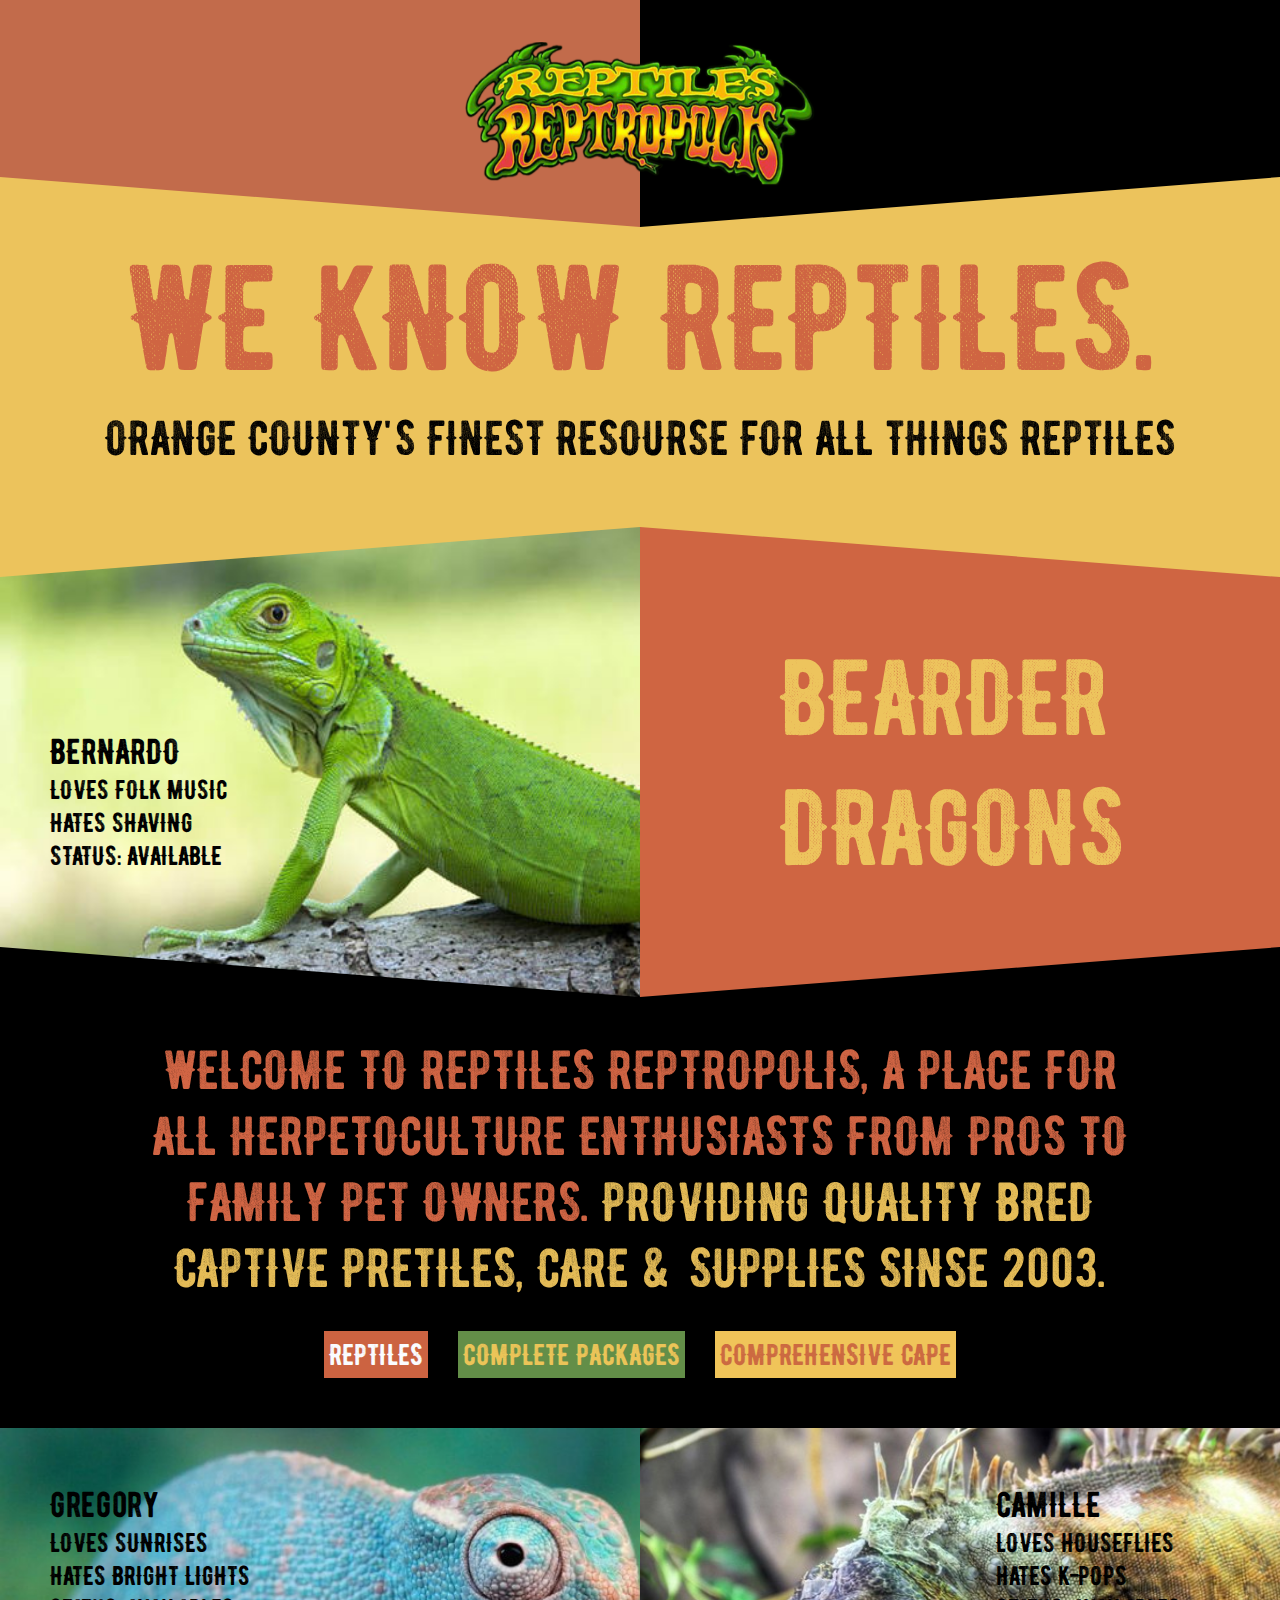
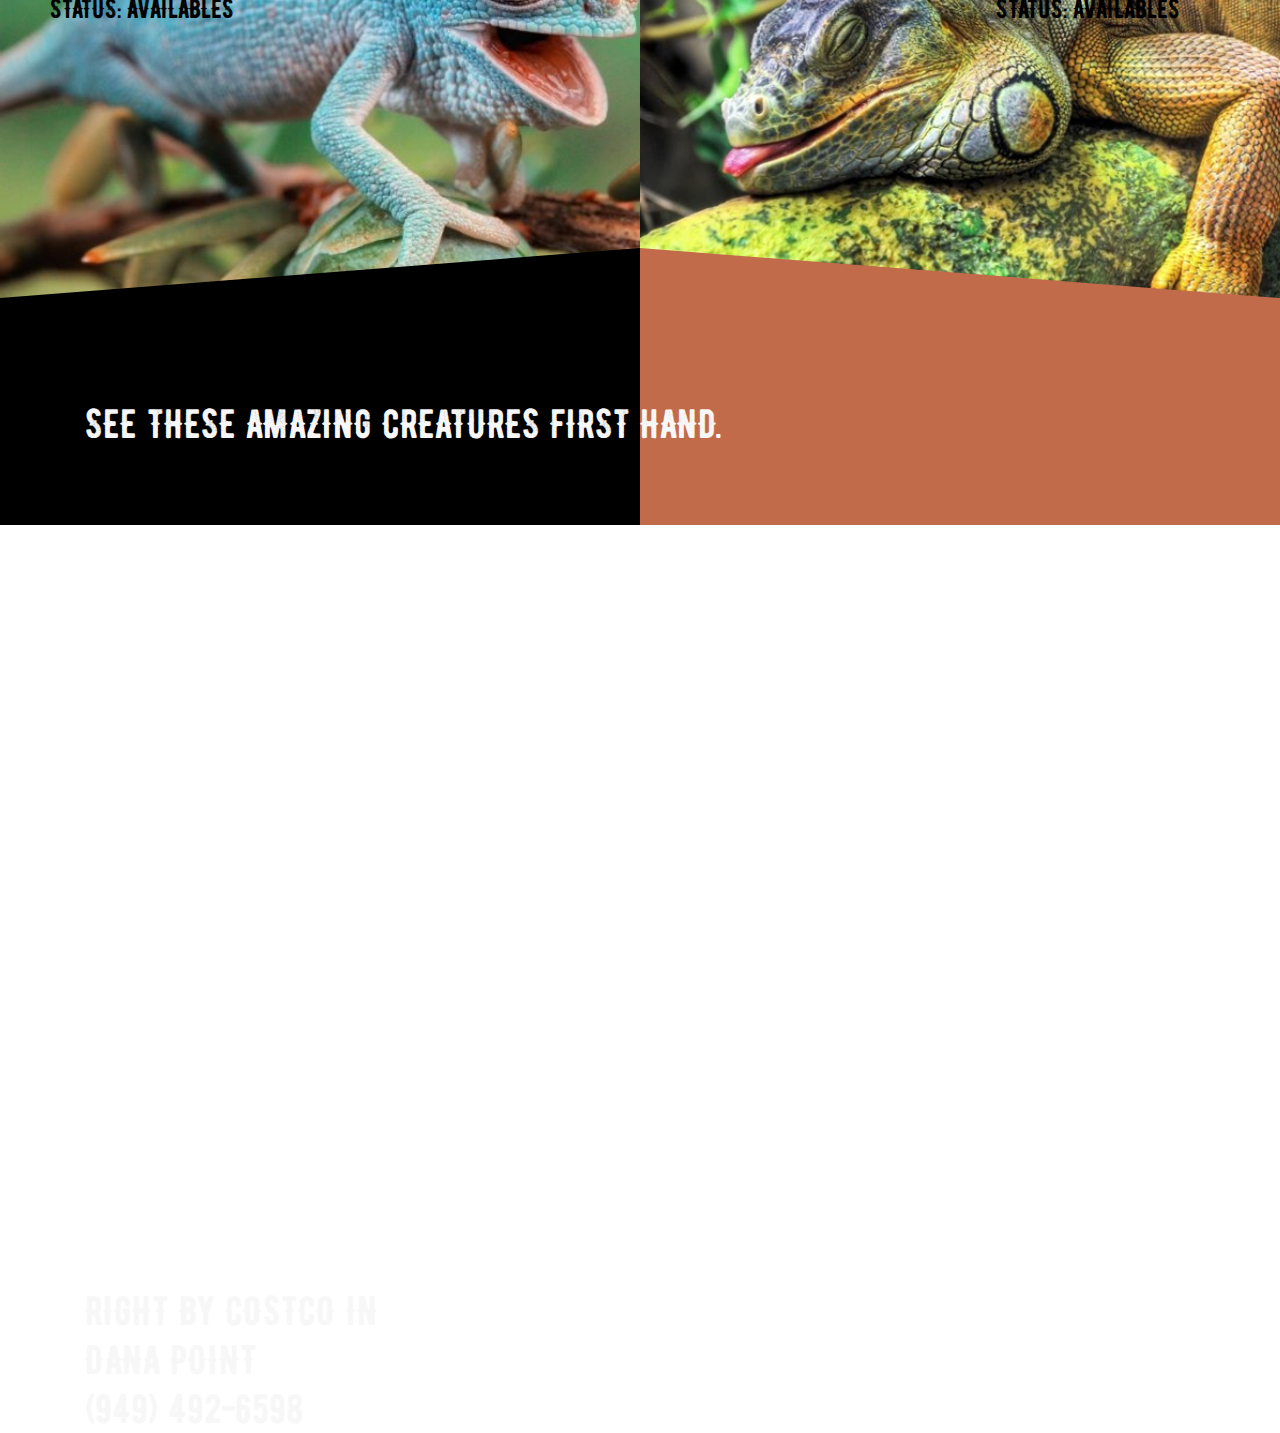
==== index.html @ a3d31421 "Stuff up to Location block" ====
<!DOCTYPE html>
<html lang="ru">
<head>
  <link href="style.css" rel="stylesheet">
  <link href="https://fonts.googleapis.com/css?family=Roboto+Slab:100,300,400,700" rel="stylesheet">
  <title>reptiles</title>
</head>

  <body>
<div class="flex headPosition">
  <div class="headRed"></div>
  <div class="headBlack"></div>
  <img  class="headLogo" src="pictures/Reptiles_Reptropolis_Logo.png" alt="reptiles" /></div>
</div>
<div class="flex">
  <div class="triangleDownLeftAngle"></div>
  <div class="triangleDownRightAngle"></div>
</div>
<div class="WeKnow">
  <div class="weKnowBackground">
    <div class="weKnowText">WE KNOW REPTILES.</div>
    <div class="weKnowOrange">ORANGE COUNTY'S FINEST RESOURSE FOR ALL THINGS REPTILES</div>
  </div>
</div>
<div class="flex flexTriangles">
  <div class="triangleUpLeftAngle"></div>
  <div class="triangleUpRightAngle"></div>
</div>
<div class="flex headMargin">
  <div class="pictureDiv">
    <div class="bernardoText">
      <div class="sizeTextPictureName">BERNARDO</div>
      <div class="discriptionTextSize bernardoLove">LOVES FOLK MUSIC</div>
      <div class="discriptionTextSize bernardoHate">HATES SHAVING</div>
      <div class="discriptionTextSize bernardoStatus">STATUS: AVAILABLE</div>
    </div>
  </div>
  <div class="rightPartPicture">
    <div class="bernardoRight">BEARDER DRAGONS</div>
  </div>
</div>
<div class="flex">
    <div class="triangleDownLeftAngleBlack"></div>
    <div class="triangleDownRightAngleBlack"></div>
  </div>
<div class="allBlack">
  <div class="allBlackText">
    <span class="allBlackTextSpan1">
      WELCOME TO REPTILES REPTROPOLIS, A PLACE FOR ALL HERPETOCULTURE ENTHUSIASTS FROM PROS TO FAMILY PET OWNERS.
    </span>
    <span class="allBlackTextSpan2">
      PROVIDING QUALITY BRED CAPTIVE PRETILES, CARE & SUPPLIES SINSE 2003.
    </span>
  </div>
  <div class="blackButtons">
    <a href="" class="button buttonReptiles">REPTILES</a>
    <a href="" class="button buttonComplete">COMPLETE PACKAGES</a>
    <a href="" class="button buttonComprehensive">COMPREHENSIVE CAPE</a>
  </div>
</div>
<div class="flex headMargin">
  <div class="pictureCregory">
    <div class="textCreroryDescription">
      <div class="cregoryText sizeTextPictureName">Gregory</div>
      <div class="discriptionTextSize">LOVES SUNRISES</div>
      <div class="discriptionTextSize">HATES BRIGHT LIGHTS</div>
      <div class="discriptionTextSize">STATUS: AVAILABLES</div>
    </div>
  </div>
  <div class="pictureCamille"></div>
  <div class="textCreroryDescriptionRight">
      <div class="cregoryText sizeTextPictureName">CAMILLE</div>
      <div class="discriptionTextSize">LOVES HOUSEFLIES</div>
      <div class="discriptionTextSize">HATES K-POPS</div>
      <div class="discriptionTextSize">STATUS: AVAILABLES</div>
    </div>
</div>
<div class="flex">
  <div class="triangleDownRightAngleBlack"></div>
  <div class="triangleDownLeftAngleRed"></div>
</div>
<div class="flex location headPosition">
    <div class="headBlack locationLeft">
      <div class="textOnBlack">SEE THESE AMAZING CREATURES FIRST HAND.</div>
    </div>
    <div class="headRed locationRight">
      <div class="textOnRightPhone">
        <div class="textRight">RIGHT BY COSTCO  IN</div>
        <div class="textRightName">DANA POINT</div>
        <div class="textRightPhone">(949) 492-6598</div>
        </div>
    </div>
  </div>
  </body>
</html>
---- style.css ----
@font-face {
  font-family: 'reptile';
  src: url('190114084332BERNIER-Distressed.woff');
  font-weight: normal;
  font-style: normal;
}
body {
  font-family: reptile;
}
* {
  margin: 0;
  padding: 0;
}

.flex {
  display: flex;
  flex-direction: row;
}

.headPosition {
  height: 227px;
  position: relative;
}
.headRed {
  background-color: #c26b4b;
  flex-grow: 1;
  height: 227px;
}

.headLogo {
  height: 144px;
  width: 350px;
  position: absolute;
  left: 50%;
  top: 50%;
  margin-top: -72px;
  margin-left: -175px;
}

.headBlack {
  background-color: #000000;
  flex-grow: 1;
}

.triangleDownLeftAngle{
  width: 50%;
  height: 50px;
  background: #ecc35c;
  clip-path: polygon(0% 0%, 0% 100%, 100% 100%);
  margin-top: -50px;
}

.triangleDownRightAngle {
  width: 50%;
  height: 50px;
  background: #ecc35c;
  clip-path: polygon(100% 0%, 0% 100%, 100% 100%);
  margin-top: -50px;
}

.weKnowBackground {
  background-color: #ecc35c;;
  width: 100%;
  height: 300px;
}

.weKnowText {
  text-align: center;
  color: #cf6542;
  font-size: 150px;
}

.weKnowOrange {
  text-align: center;
  color: #000000;
  font-size: 49px;
}

.triangleUpLeftAngle {
  width: 50%;
  height: 50px;
  background: #ecc35c;
  clip-path: polygon(100% 0%, 0% 100%, 0% 0%);
}

.triangleUpRightAngle {
  width: 50%;
  height: 50px;
  background: #ecc35c;
  clip-path: polygon(100% 100%, 0% 0%, 100% 0%);
}


.rightPartPicture {
  background-color: #cf6542;
  width: 50%;
  display: flex;
  align-items: center;
  justify-content: center;
}

.pictureDiv {
  background-image: url(pictures/lizz-1003046.jpg);
  width: 50%;
  background-repeat: no-repeat;
  background-size: cover;
}

.headMargin {
  margin-top: -50px;
  height: 470px;
  position: relative;
}

.bernardoText {
  position: absolute;
  top: 203px;
  left: 50px;
}

.flexTriangles {
  position: relative;
  z-index: 2;
}

.sizeTextPictureName {
  font-size: 36px;
}

.discriptionTextSize{
  font-size: 27px;
}

.bernardoRight {
  color: #edc45d;
  font-size: 108px;
  width: 360px;
}

.allBlack {
  background-color: #000000;
  margin-bottom: 50px;
  padding-bottom: 50px;
}

.allBlackText {
  text-align: center;
  font-size: 55px;
  width: 1023px;
  margin: 0 auto;
  padding-top: 40px;
}

.allBlackTextSpan1 {
  color: #d16544;
}

.allBlackTextSpan2 {
  color: #e5bc57;
}

.triangleDownLeftAngleBlack{
  width: 50%;
  height: 50px;
  background: #000000;
  clip-path: polygon(0% 0%, 0% 100%, 100% 100%);
  margin-top: -50px;
}

.triangleDownRightAngleBlack {
  width: 50%;
  height: 50px;
  background: #000000;
  clip-path: polygon(100% 0%, 0% 100%, 100% 100%);
  margin-top: -50px;
}

.blackButtons {
  display: flex;
  justify-content: center;
  margin-top: 30px;
}

.blackButtons .button {
  font-size: 30px;
  margin-left: 15px;
  margin-right: 15px;
  text-decoration: none;
  border-width: 2px;
  padding: 5px;
}

.buttonReptiles {
  background-color: #cc6341;
  border-color: #a39690;
  color: #fafcff;
}

.buttonComplete {
  background-color: #638e48;
  border-color: #a39690;
  color: #ebc458;
}

.buttonComprehensive {
  background-color: #f0c459;
  border-color: #a39690;
  color: #cc6a41;
}

.pictureCregory {
  background-image: url(pictures/315486.jpg);
  width: 50%;
  background-repeat: no-repeat;
  background-size: cover;
  position: relative;
}

.pictureCamille {
  background-image: url(pictures/112015_1758_1.jpg);
  width: 50%;
  background-repeat: no-repeat;
  background-size: cover;
}

.textCreroryDescription {
  position: absolute;
  top: 55px;
  left: 50px;
  color: #000000;
}

.textCreroryDescriptionRight {
  position: absolute;
  top: 55px;
  right: 100px;
  color: #000000;
}


.triangleDownRightAngleBlack {
  width: 50%;
  height: 50px;
  background: #000000;
  clip-path: polygon(100% 0%, 0% 100%, 100% 100%);
  margin-top: -50px;
}

.triangleDownLeftAngleRed {
  width: 50%;
  height: 50px;
  background: #c26b4b;
  clip-path: polygon(0% 0%, 0% 100%, 100% 100%);
  margin-top: -50px;
  opacity: 1;
}

.textOnBlack {
  position: relative;
}

.textOnBlack {
  position: absolute;
  top: 101px;
  left: 85px;
  color: #f7f7f7;
  font-size: 41px;
}

.textOnRightPhone {
  position: absolute;
  top: 988px;
  left: 85px;
  color: #f7f7f7;
  font-size: 41px;
}
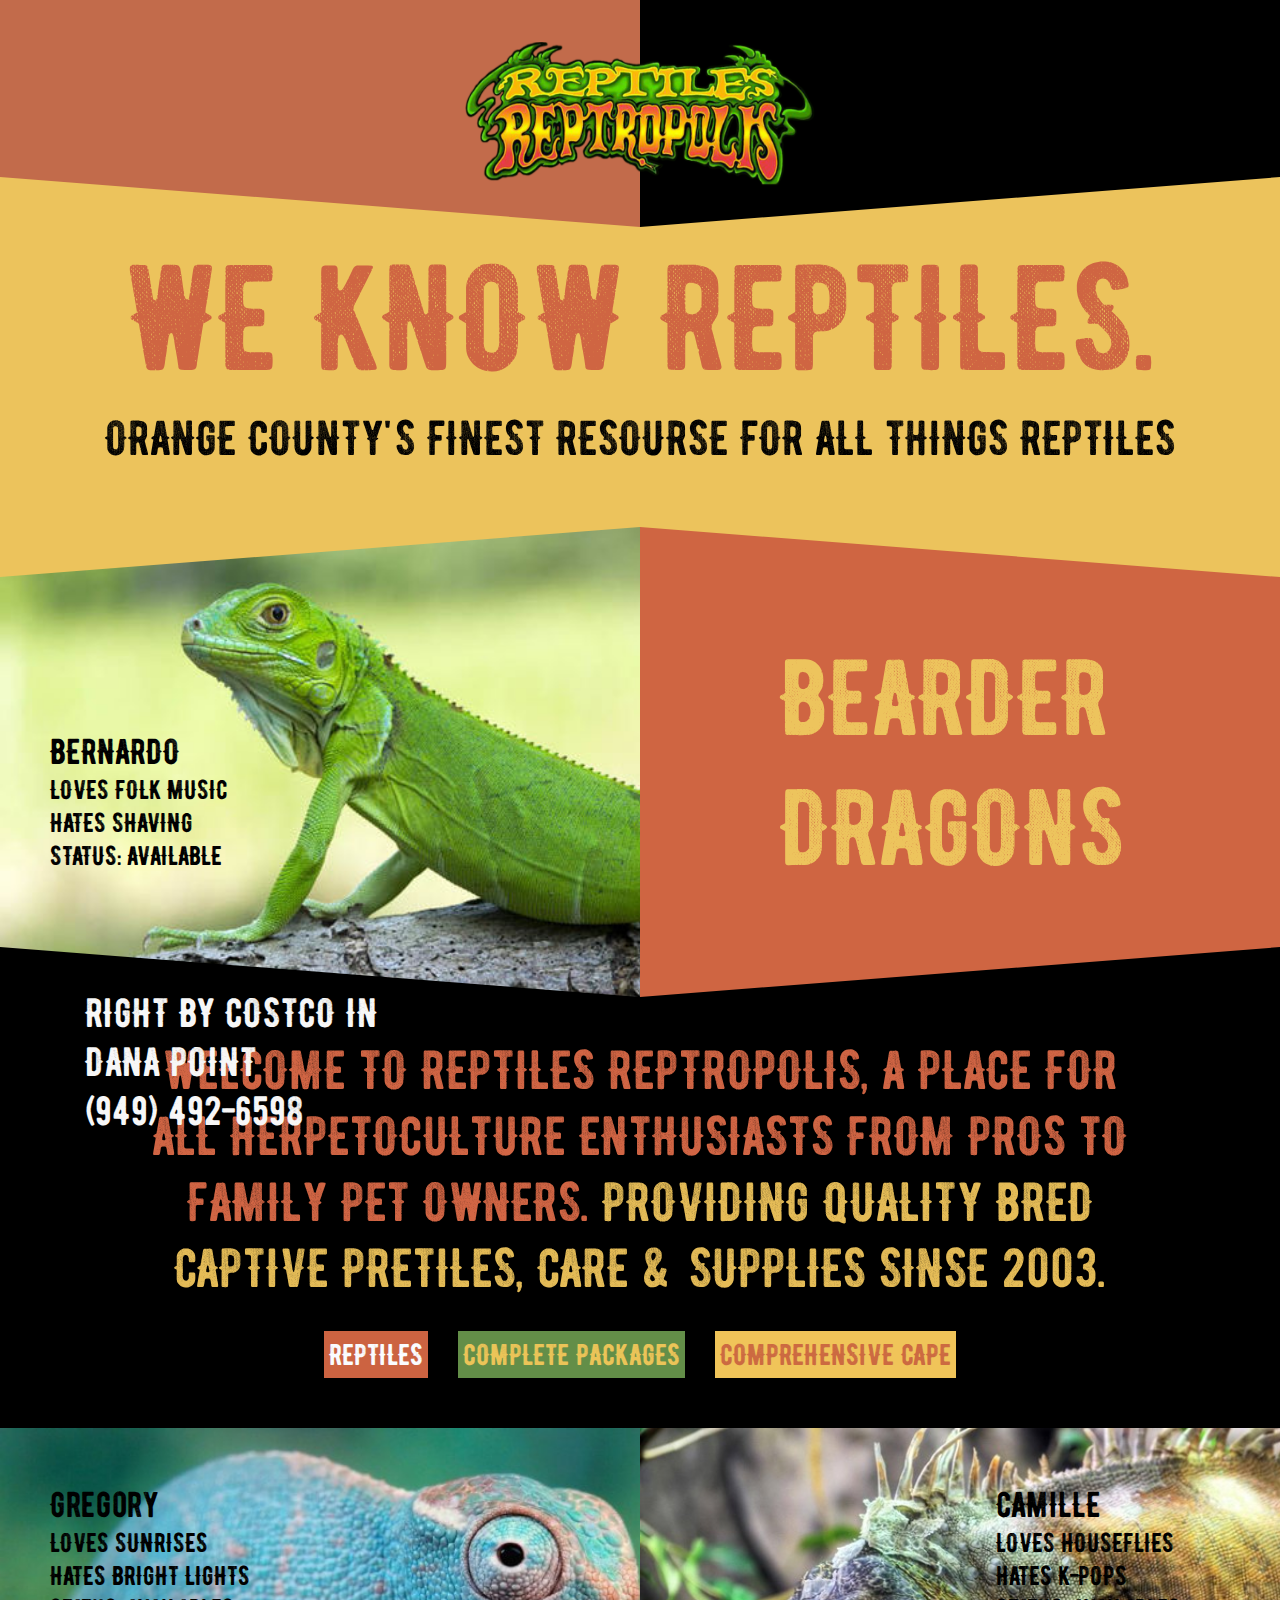
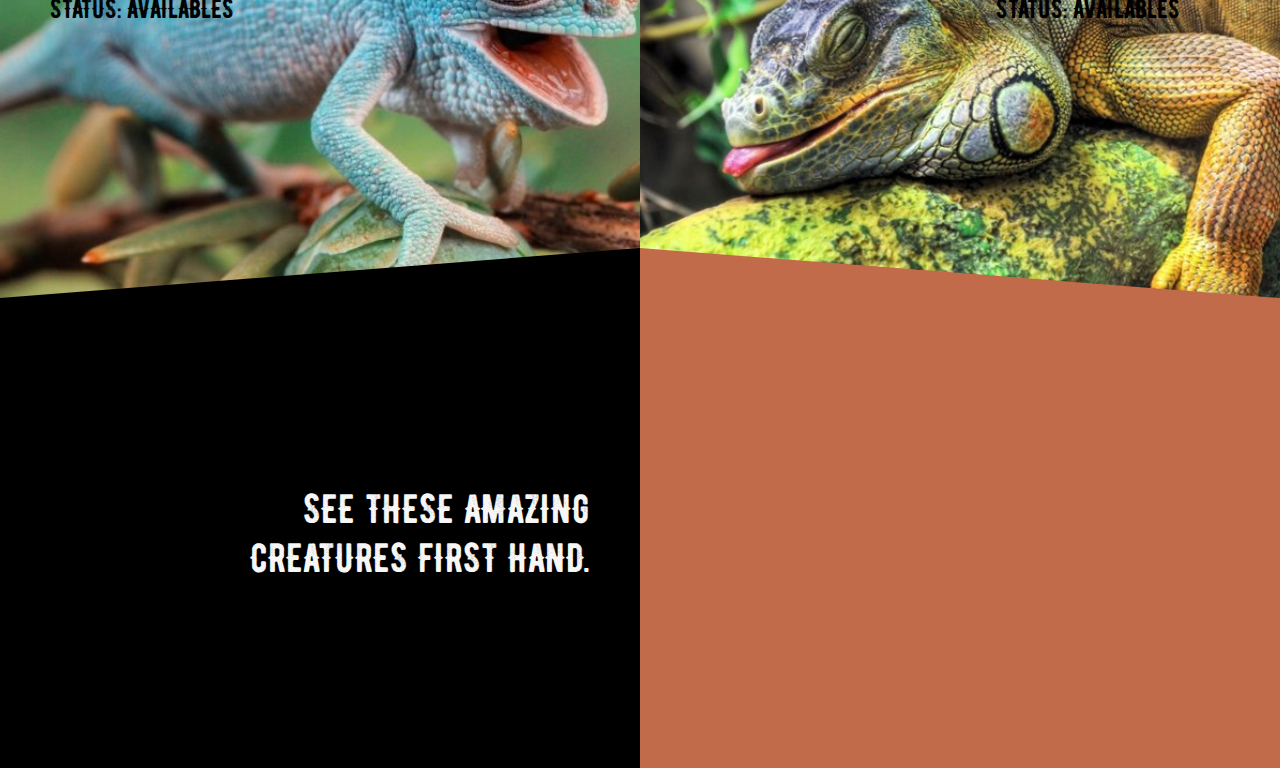
==== commit e419c430: "before location with good classes" ====
--- a/index.html
+++ b/index.html
@@ -7,12 +7,12 @@
 </head>
 
   <body>
-<div class="flex headPosition">
-  <div class="headRed"></div>
-  <div class="headBlack"></div>
+<div class="flex head">
+  <div class="headRed red"></div>
+  <div class="headBlack black"></div>
   <img  class="headLogo" src="pictures/Reptiles_Reptropolis_Logo.png" alt="reptiles" /></div>
 </div>
-<div class="flex">
+<div class="flex flexTriangles">
   <div class="triangleDownLeftAngle"></div>
   <div class="triangleDownRightAngle"></div>
 </div>
@@ -26,7 +26,7 @@
   <div class="triangleUpLeftAngle"></div>
   <div class="triangleUpRightAngle"></div>
 </div>
-<div class="flex headMargin">
+<div class="flex beardedDragons">
   <div class="pictureDiv">
     <div class="bernardoText">
       <div class="sizeTextPictureName">BERNARDO</div>
@@ -39,7 +39,7 @@
     <div class="bernardoRight">BEARDER DRAGONS</div>
   </div>
 </div>
-<div class="flex">
+<div class="flex flexTriangles">
     <div class="triangleDownLeftAngleBlack"></div>
     <div class="triangleDownRightAngleBlack"></div>
   </div>
@@ -58,7 +58,7 @@
     <a href="" class="button buttonComprehensive">COMPREHENSIVE CAPE</a>
   </div>
 </div>
-<div class="flex headMargin">
+<div class="flex otherReptiles">
   <div class="pictureCregory">
     <div class="textCreroryDescription">
       <div class="cregoryText sizeTextPictureName">Gregory</div>
@@ -75,20 +75,23 @@
       <div class="discriptionTextSize">STATUS: AVAILABLES</div>
     </div>
 </div>
-<div class="flex">
+<div class="flex flexTriangles">
   <div class="triangleDownRightAngleBlack"></div>
   <div class="triangleDownLeftAngleRed"></div>
 </div>
-<div class="flex location headPosition">
-    <div class="headBlack locationLeft">
-      <div class="textOnBlack">SEE THESE AMAZING CREATURES FIRST HAND.</div>
+<div class="flex location">
+    <div class="black locationLeft">
+      <div class="textOnBlack">
+        <div>SEE THESE AMAZING</div>
+        <div>CREATURES FIRST HAND.</div>
+      </div>
     </div>
-    <div class="headRed locationRight">
+    <div class="red locationRight">
       <div class="textOnRightPhone">
         <div class="textRight">RIGHT BY COSTCO  IN</div>
         <div class="textRightName">DANA POINT</div>
         <div class="textRightPhone">(949) 492-6598</div>
-        </div>
+      </div>
     </div>
   </div>
   </body>
--- a/style.css
+++ b/style.css
@@ -17,14 +17,18 @@
   flex-direction: row;
 }
 
-.headPosition {
+.head {
   height: 227px;
   position: relative;
 }
+
 .headRed {
+  height: 227px;
+}
+
+.red {
   background-color: #c26b4b;
-  flex-grow: 1;
-  height: 227px;
+  width: 50%;
 }
 
 .headLogo {
@@ -37,9 +41,9 @@
   margin-left: -175px;
 }
 
-.headBlack {
+.black {
   background-color: #000000;
-  flex-grow: 1;
+  width: 50%;
 }
 
 .triangleDownLeftAngle{
@@ -106,7 +110,8 @@
   background-size: cover;
 }
 
-.headMargin {
+.beardedDragons,
+.otherReptiles {
   margin-top: -50px;
   height: 470px;
   position: relative;
@@ -260,11 +265,11 @@
 }
 
 .textOnBlack {
-  position: absolute;
-  top: 101px;
-  left: 85px;
   color: #f7f7f7;
   font-size: 41px;
+  text-align: right;
+  width: 100%;
+  padding: 50px;
 }
 
 .textOnRightPhone {
@@ -273,4 +278,13 @@
   left: 85px;
   color: #f7f7f7;
   font-size: 41px;
+}
+
+.location {
+  height: 470px;
+}
+
+.locationLeft {
+  display: flex;
+  align-items: center;
 }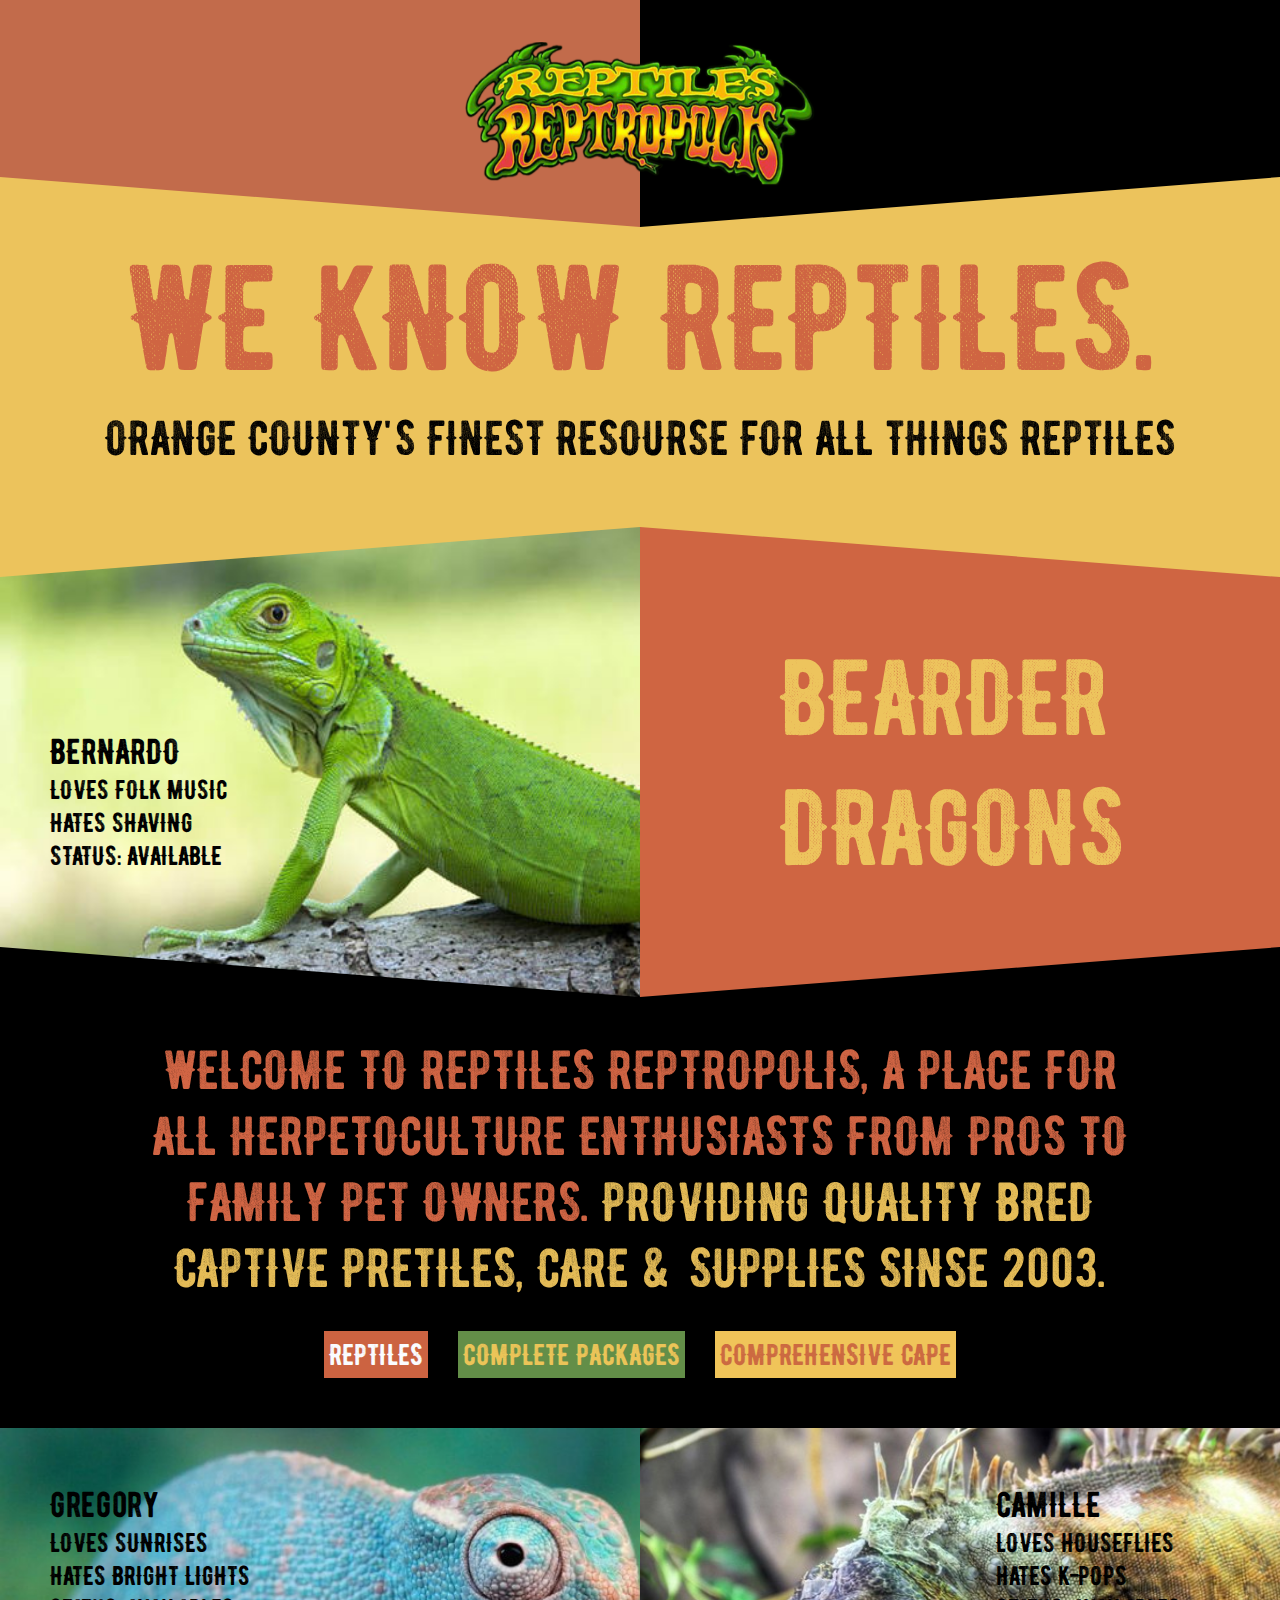
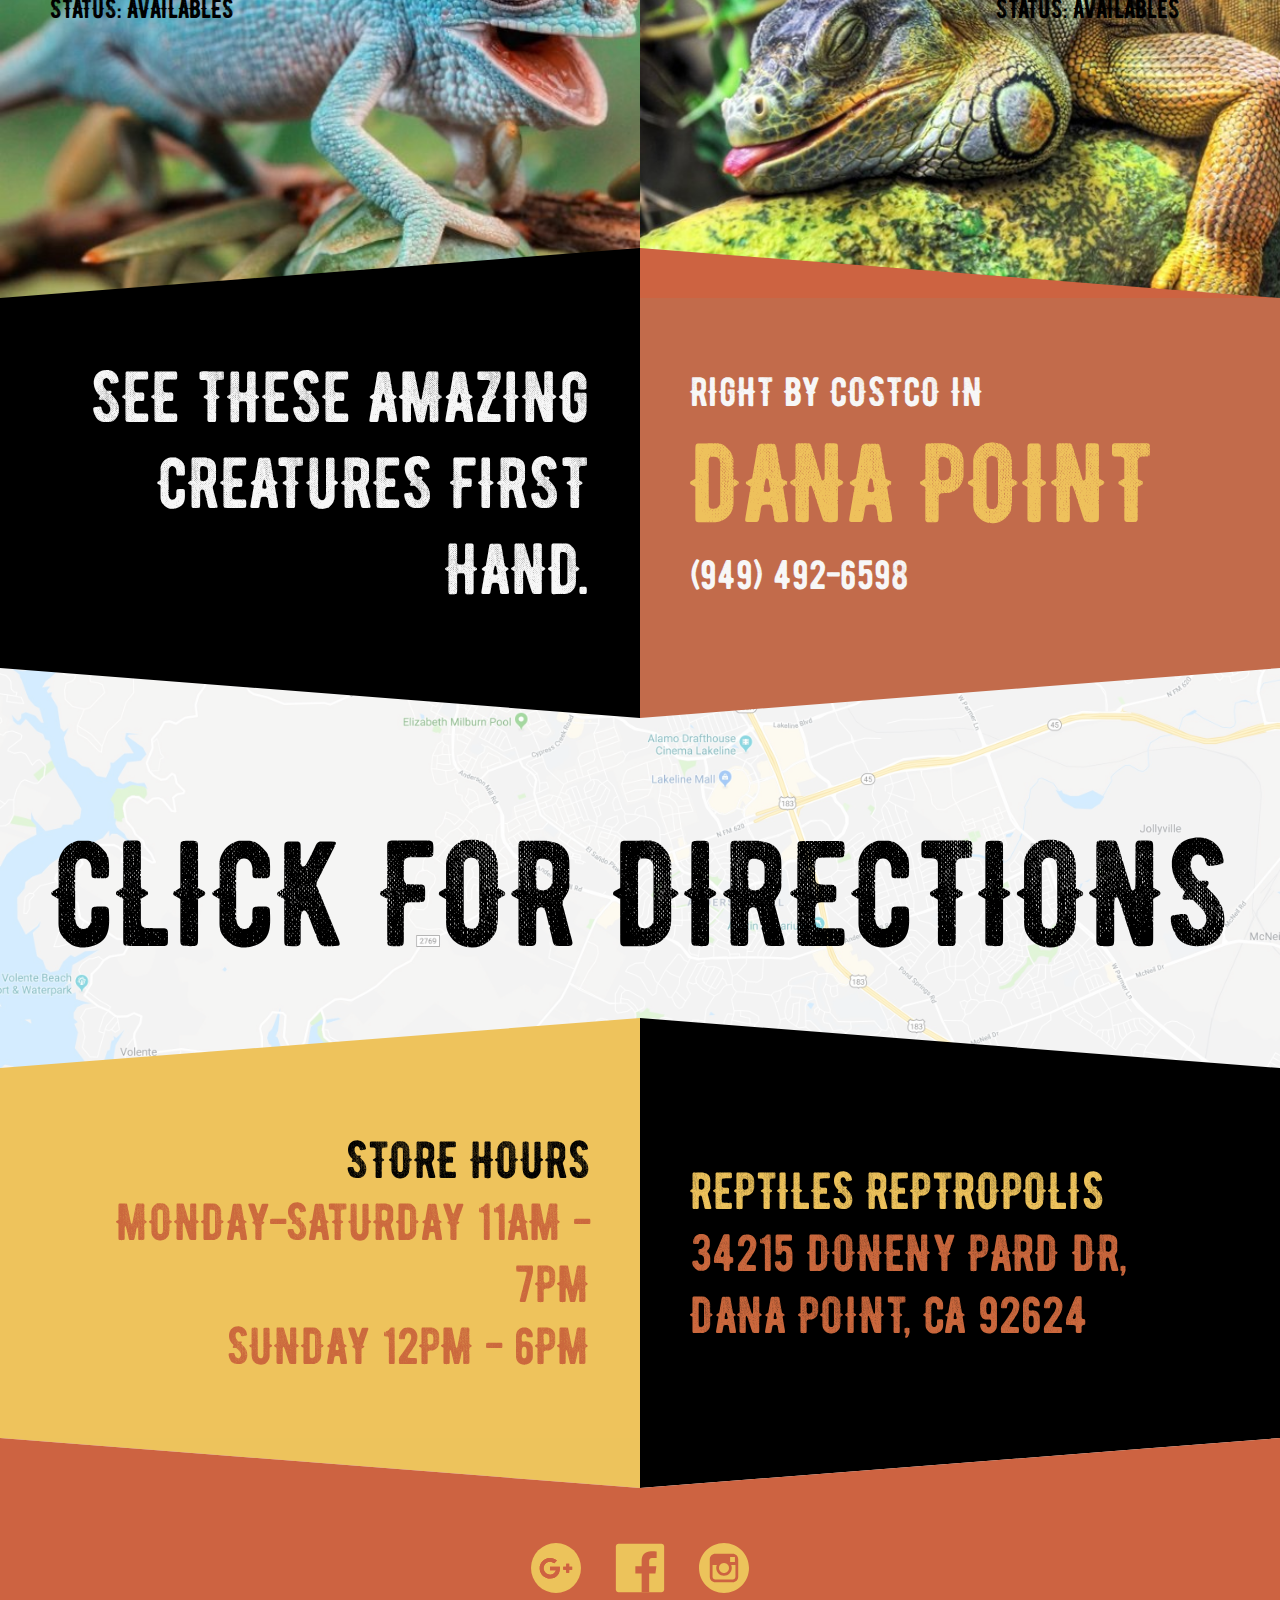
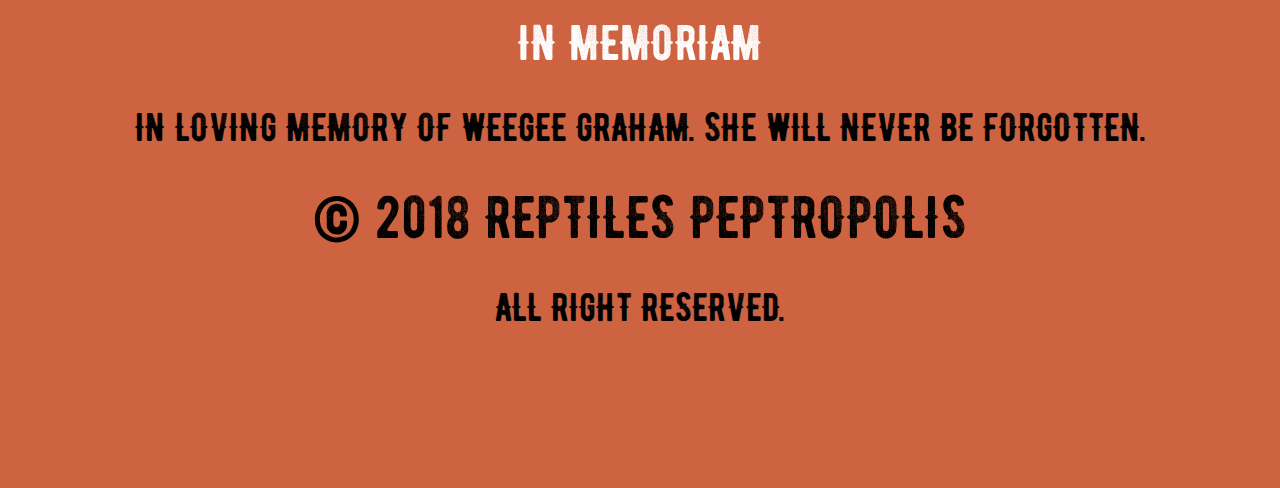
==== commit 38fbf442: "first page ready" ====
--- a/index.html
+++ b/index.html
@@ -94,5 +94,59 @@
       </div>
     </div>
   </div>
+  <div class="flex flexTriangles">
+      <div class="triangleUpRightAngle triangleColorLocationLeft"></div>
+      <div class="triangleUpLeftAngle triangleColorLocationRight"></div>
+  </div>
+  <div class="map">
+    <div class="mapBackGround"></div>
+    <div class="textMap">CLICK FOR DIRECTIONS</div>
+  </div>
+  <div class="flex flexTriangles">
+    <div class="triangleDownRightAngleYelow"></div>
+    <div class="triangleDownLeftAngleBlack"></div>
+  </div>
+<div class="flex location">
+  <div class="yellow locationLeft">
+    <div class="textOnYellow">
+      <div class="textStore">STORE HOURS</div>
+      <div class="textMonday">MONDAY-SATURDAY 11AM - 7PM</div>
+      <div class="textSUNDAY">SUNDAY 12PM - 6PM</div>
+    </div>
+  </div>
+  <div class="black locationRight">
+    <div class="textOnBlackAdres">
+      <div class="blackReptiles">REPTILES REPTROPOLIS</div>
+      <div class="text34">34215 DONENY PARD DR,</div>
+      <div class="text34">DANA POINT, CA 92624</div>
+    </div>
+  </div>
+</div>
+<div class="flex flexTriangles">
+    <div class="triangleUpRightAngle triangleColorAdress"></div>
+    <div class="triangleUpLeftAngle triangleColorAdresRight"></div>
+</div>
+<div class="flex flexTriangles">
+  <div class="triangleDownLeftAngleRed"></div>
+  <div class="triangleDownRightAngleRed"></div>
+</div>
+<div class="RedFooter">
+  <div class="picture">
+    <a class="googlePluse" href="http://google.com">
+      <img src="pictures/googleplus.svg" alt="googlePluse" class="googlePluseImg"/>
+    </a>
+    <a class="facebook" href="http://facebook.com">
+      <img  src="pictures/facebook.svg" alt="facebook" class="facebookImg"></a>
+    </a> 
+    
+    <a class="instagram" href="http://instagram.com">
+      <img  src="pictures/instagram.svg" alt="instagram" class="instagramImg"></a>
+    </a>
+  </div>
+  <div class="fotterTextIn">IN MEMORIAM</div>
+  <div class="fotterTextInLove">IN LOVING MEMORY OF WEEGEE GRAHAM. SHE WILL NEVER BE FORGOTTEN.</div>
+  <div class="fotterText2018">© 2018 REPTILES PEPTROPOLIS</div>
+  <div class="footerTextAll">ALL RIGHT RESERVED.</div>
+</div>
   </body>
 </html>   --- a/style.css
+++ b/style.css
@@ -242,15 +242,6 @@
   color: #000000;
 }
 
-
-.triangleDownRightAngleBlack {
-  width: 50%;
-  height: 50px;
-  background: #000000;
-  clip-path: polygon(100% 0%, 0% 100%, 100% 100%);
-  margin-top: -50px;
-}
-
 .triangleDownLeftAngleRed {
   width: 50%;
   height: 50px;
@@ -261,30 +252,213 @@
 }
 
 .textOnBlack {
-  position: relative;
-}
-
-.textOnBlack {
+  color: #f7f7f7;
+  font-size: 72px;
+  text-align: right;
+  width: 100%;
+  padding: 50px;
+  position: relative;
+}
+
+.textOnRightPhone {
   color: #f7f7f7;
   font-size: 41px;
-  text-align: right;
   width: 100%;
   padding: 50px;
 }
 
-.textOnRightPhone {
-  position: absolute;
-  top: 988px;
-  left: 85px;
-  color: #f7f7f7;
-  font-size: 41px;
-}
-
 .location {
-  height: 470px;
-}
-
-.locationLeft {
+  height: 370px;
+}
+
+.locationLeft, .locationRight {
   display: flex;
   align-items: center;
+}
+
+.textRightName {
+  color: #eec15c;
+  font-size: 112px;
+}
+
+.triangleColorLocationLeft {
+  background: #000000;
+}
+
+.triangleColorLocationRight {
+  background: #c26b4b;
+}
+
+.map {
+  width: 100%;
+  height: 400px;
+  margin-top: -50px;
+  position: relative;
+  display: flex;
+  align-items: center;
+}
+
+.mapBackGround {
+  background-image: url(pictures/map.jpg);
+  background-size: cover;
+  opacity: 0.5;
+  position: absolute ;
+  width: 100%;
+  height: 100%;
+  top: 0px;
+  left: 0px;
+}
+
+.textMap {
+  font-size: 150px;
+  width: 100%;
+  padding-top: 50px;
+  color: #000000;
+  text-align: center;
+  z-index: 1;
+  position: relative;
+}
+
+.triangleDownRightAngleYelow {
+  background-color: #eec35c;
+  width: 50%;
+  height: 50px;
+  clip-path: polygon(100% 0%, 0% 100%, 100% 100%);
+  margin-top: -50px;
+}
+
+.yellow{
+background-color: #eec35c;
+width: 50%;
+}
+
+.textStore {
+  color: #000000;
+  font-size: 52px;
+  text-align: right;
+  width: 100%;
+  position: relative;
+}
+
+.textMonday, .textSUNDAY {
+  color: #cb683d;
+  font-size: 52px;
+  text-align: right;
+  width: 100%;  
+  position: relative;
+}
+
+.textOnYellow {
+  width: 100%;
+  padding: 50px;
+}
+
+.textOnBlackAdres {
+  width: 100%;
+  padding: 50px;
+  position: relative;
+  width: 100%;
+  text-align: left;
+  font-size: 52px;
+}
+
+.blackReptiles {
+  color: #eec35c;
+}
+
+.text34 {
+  color: #cb683d;
+}
+
+.triangleColorAdress {
+  background: #edc35c;
+}
+
+.triangleColorAdresRight {
+  background: #000000;
+}
+
+.triangleDownLeftAngleRed {
+  width: 50%;
+  height: 50px;
+  background: #cd6341;
+  clip-path: polygon(0% 0%, 0% 100%, 100% 100%);
+  margin-top: -50px;
+}
+
+.triangleDownRightAngleRed {
+  width: 50%;
+  height: 50px;
+  background: #cd6341;
+  clip-path: polygon(100% 0%, 0% 100%, 100% 100%);
+  margin-top: -50px;
+}
+
+.RedFooter {
+  background-color: #cd6341;
+  width: 100%;
+  height: 600px;
+}
+
+.picture {
+  display: block;
+  width: 100%;
+  text-align: center;
+  padding-top: 40px;
+}
+
+.googlePluse {
+  display: inline-block;
+}
+.googlePluseImg {
+  width: 50px;
+  height: 50px;
+  padding: 15px;
+}
+
+.facebook {
+  display: inline-block;
+}
+
+.facebookImg {
+  width: 50px;
+  height: 50px;
+  padding: 15px;
+}
+
+.instagram {
+  display: inline-block;
+}
+
+.instagramImg {
+  width: 50px;
+  height: 50px;
+  padding: 15px;
+}
+
+.fotterTextIn {
+  text-align: center;
+  color: #ffffff;
+  font-size: 50px;
+}
+
+.fotterTextInLove {
+  text-align: center;
+  color:  #000000;
+  font-size: 40px;
+  padding-top: 30px;
+}
+
+.fotterText2018 {
+  text-align: center;
+  color:  #000000;
+  font-size: 60px;
+  padding-top: 30px;
+}
+
+.footerTextAll {
+  text-align: center;
+  color:  #000000;
+  font-size: 40px;
+  padding-top: 30px;
 }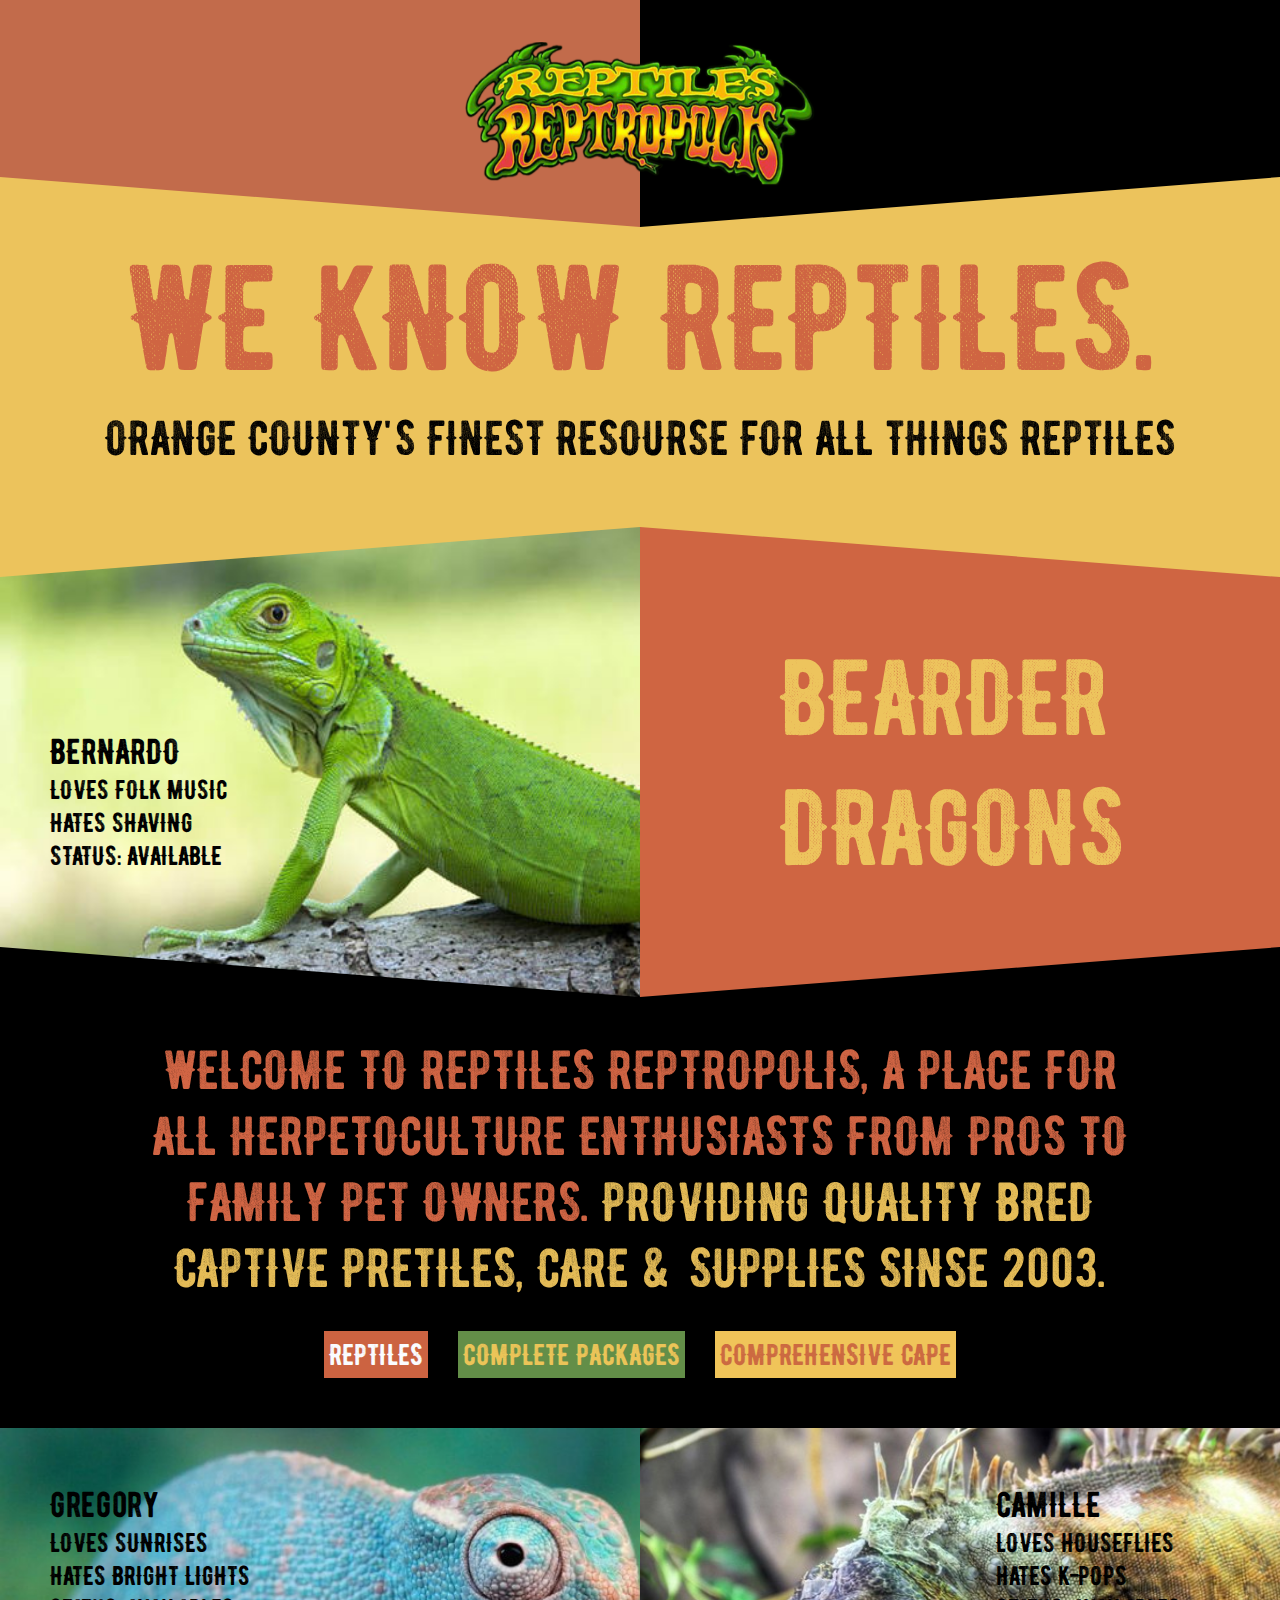
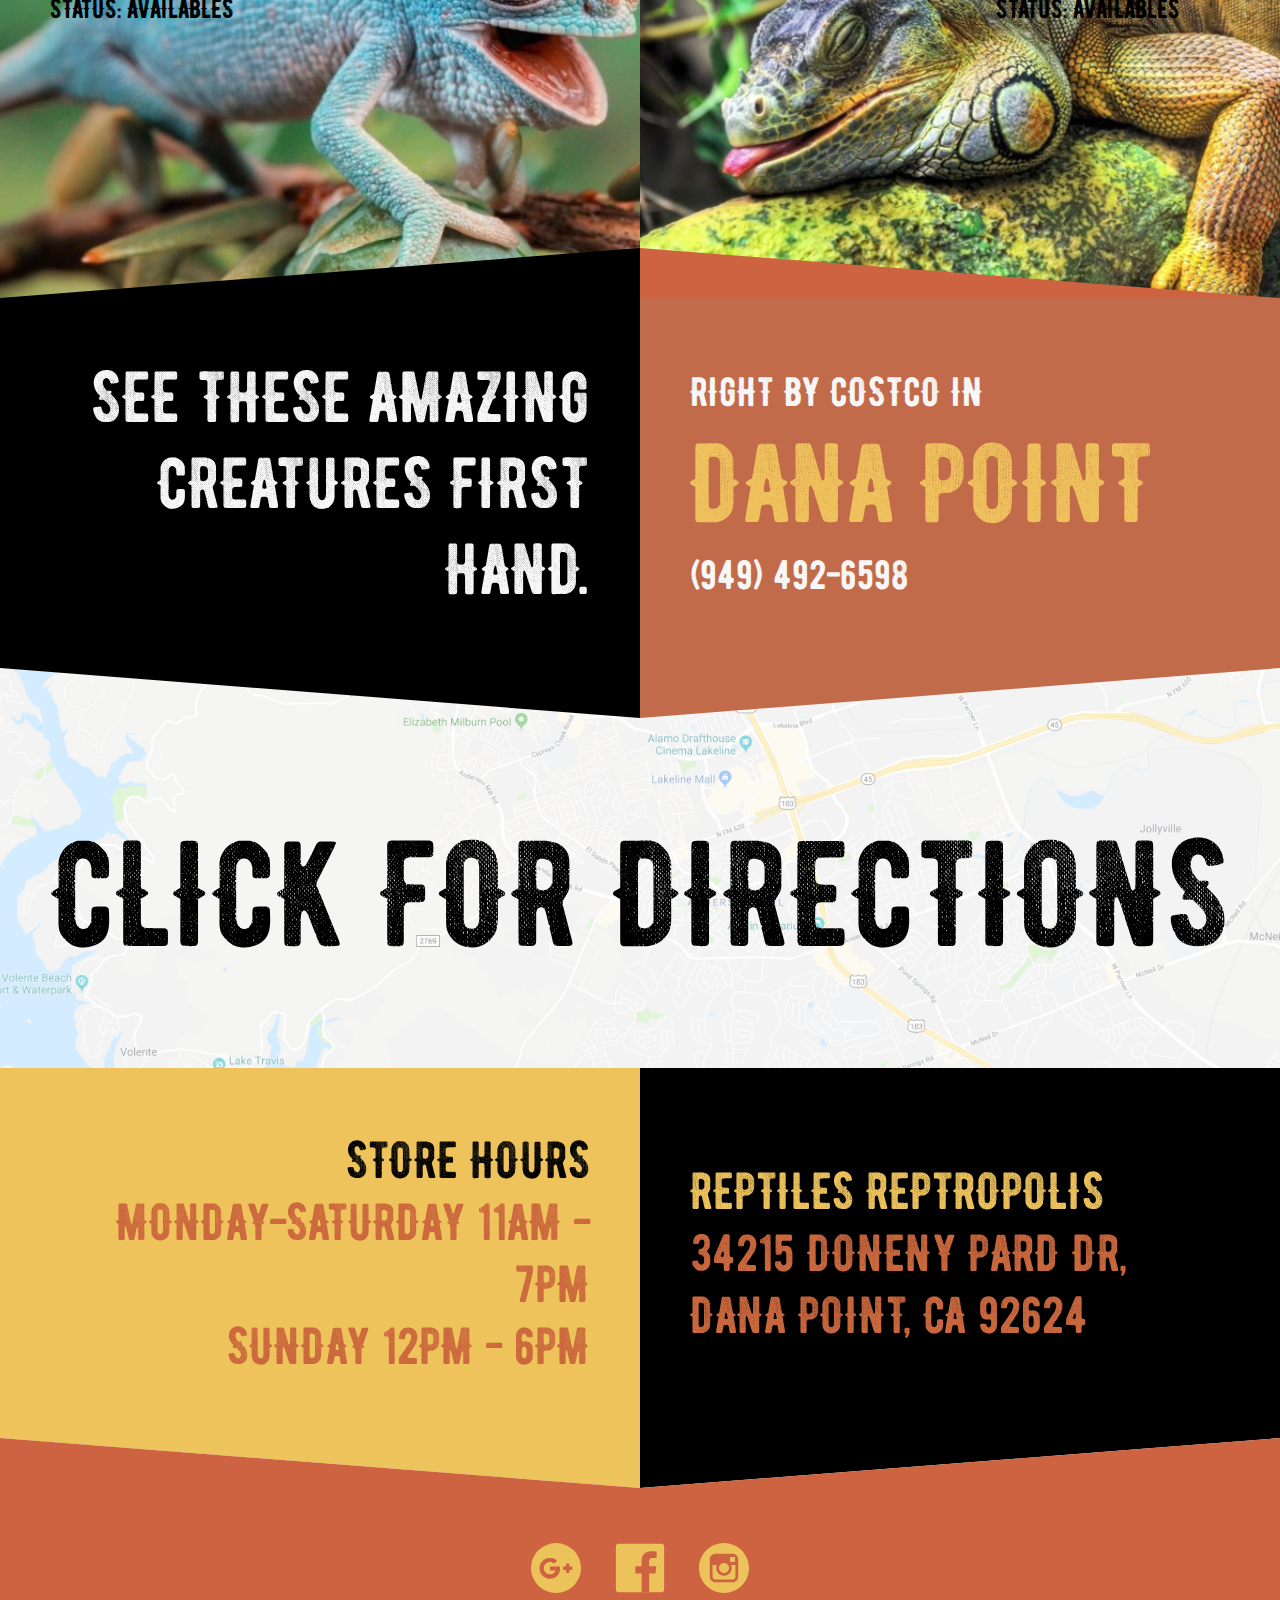
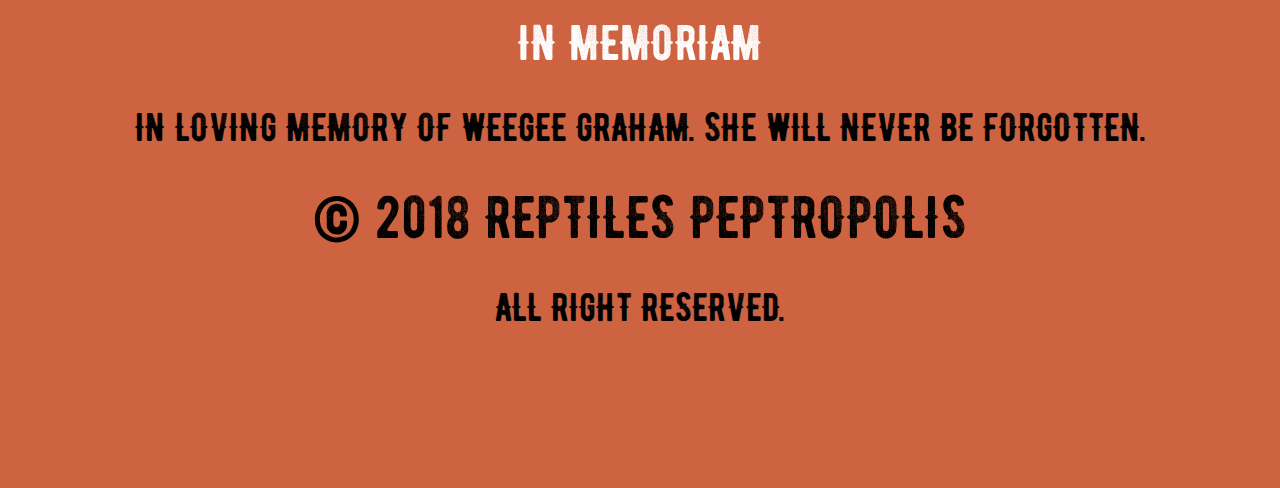
==== commit c0fab452: "finish turtule" ====
--- a/index.html
+++ b/index.html
@@ -40,8 +40,8 @@
   </div>
 </div>
 <div class="flex flexTriangles">
-    <div class="triangleDownLeftAngleBlack"></div>
-    <div class="triangleDownRightAngleBlack"></div>
+    <div class="triangleDownLeftAngle blackTriangle"></div>
+    <div class="triangleDownRightAngle blackTriangle"></div>
   </div>
 <div class="allBlack">
   <div class="allBlackText">
@@ -76,7 +76,7 @@
     </div>
 </div>
 <div class="flex flexTriangles">
-  <div class="triangleDownRightAngleBlack"></div>
+  <div class="triangleDownRightAngle blackTriangle"></div>
   <div class="triangleDownLeftAngleRed"></div>
 </div>
 <div class="flex location">
@@ -101,10 +101,6 @@
   <div class="map">
     <div class="mapBackGround"></div>
     <div class="textMap">CLICK FOR DIRECTIONS</div>
-  </div>
-  <div class="flex flexTriangles">
-    <div class="triangleDownRightAngleYelow"></div>
-    <div class="triangleDownLeftAngleBlack"></div>
   </div>
 <div class="flex location">
   <div class="yellow locationLeft">
--- a/style.css
+++ b/style.css
@@ -164,18 +164,20 @@
   color: #e5bc57;
 }
 
-.triangleDownLeftAngleBlack{
-  width: 50%;
-  height: 50px;
+.triangleDownLeftAngle{
+  width: 50%;
+  height: 50px;
+  clip-path: polygon(0% 0%, 0% 100%, 100% 100%);
+  margin-top: -50px;
+}
+
+.blackTriangle {
   background: #000000;
-  clip-path: polygon(0% 0%, 0% 100%, 100% 100%);
-  margin-top: -50px;
-}
-
-.triangleDownRightAngleBlack {
-  width: 50%;
-  height: 50px;
-  background: #000000;
+}
+
+.triangleDownRightAngle {
+  width: 50%;
+  height: 50px;
   clip-path: polygon(100% 0%, 0% 100%, 100% 100%);
   margin-top: -50px;
 }
